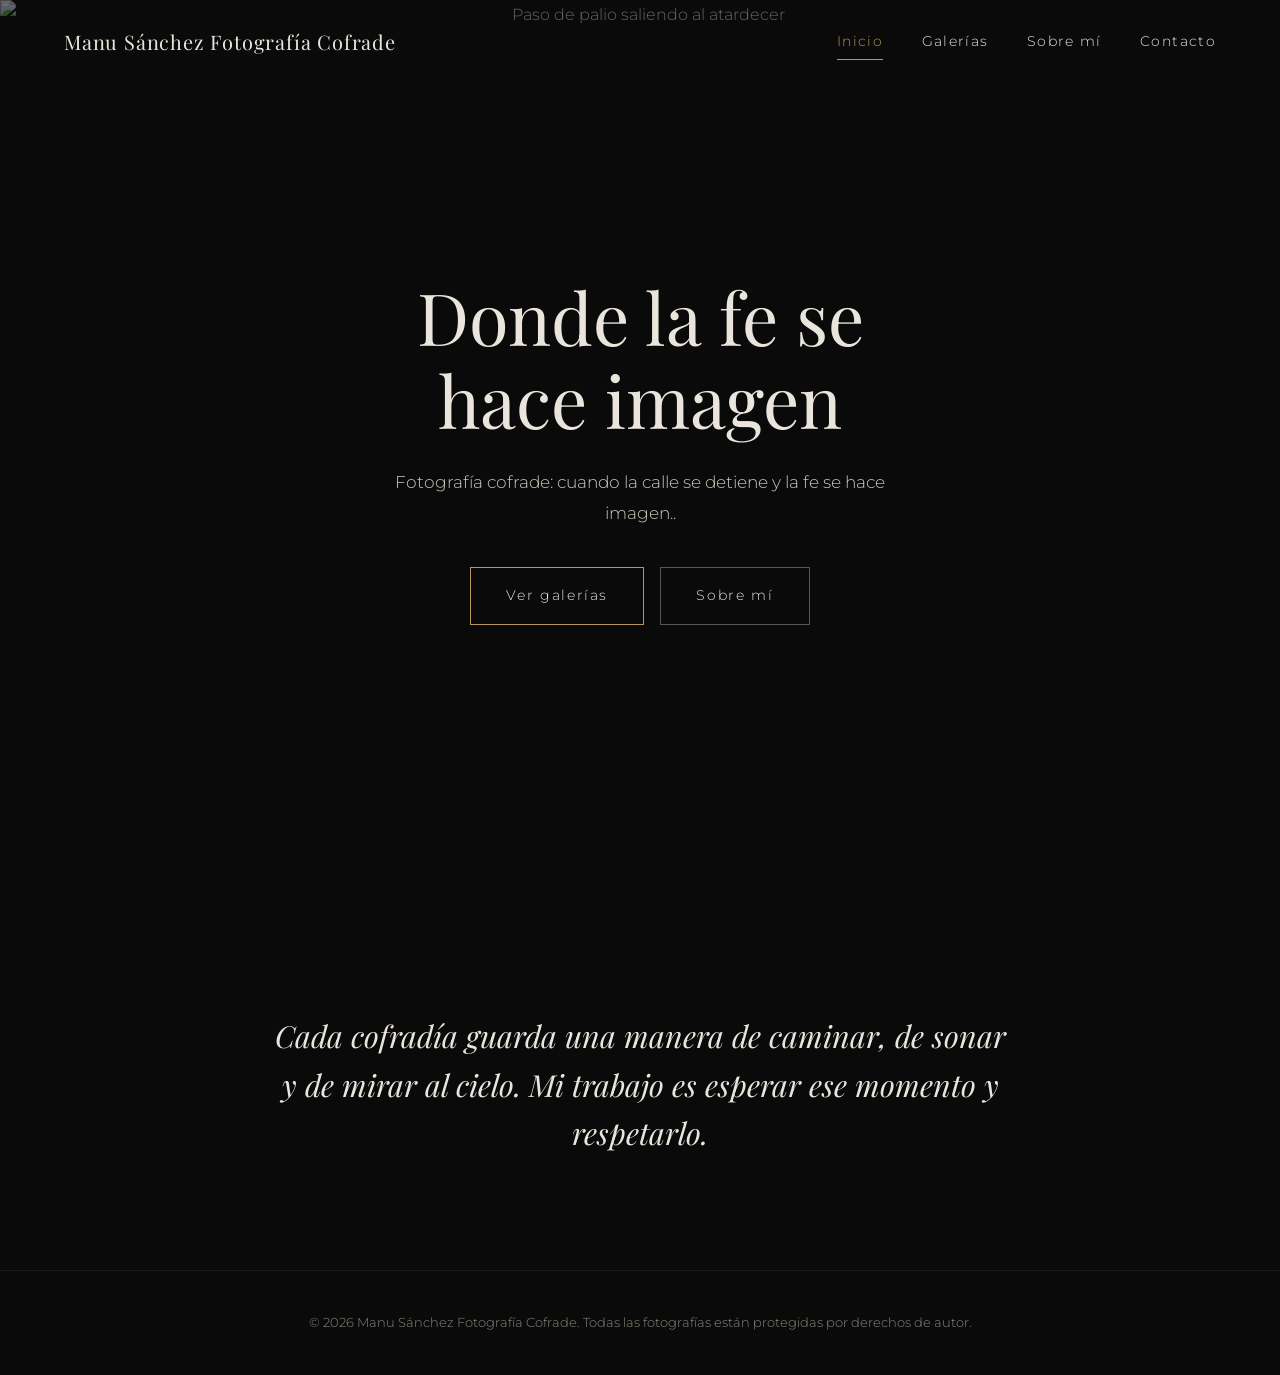
==== index.html @ f8b48449 "Cambios en los textos" ====
<!DOCTYPE html>
<html lang="es">
<head>
<meta charset="utf-8">
<meta name="viewport" content="width=device-width,initial-scale=1">
<title>Nombre Apellido | Fotografía cofrade</title>
<meta name="description" content="Portfolio de fotografía cofrade: Semana Santa, glorias y cultos vistos con luz, silencio y respeto.">
<link rel="canonical" href="https://TU-USUARIO.github.io/TU-REPO/index.html">
<meta property="og:type" content="website">
<meta property="og:title" content="Nombre Apellido | Fotografía cofrade">
<meta property="og:description" content="Portfolio de fotografía cofrade: Semana Santa, glorias y cultos vistos con luz, silencio y respeto.">
<meta property="og:image" content="https://TU-USUARIO.github.io/TU-REPO/img/og.jpg">
<meta property="og:url" content="https://TU-USUARIO.github.io/TU-REPO/index.html">
<meta name="twitter:card" content="summary_large_image">
<link rel="preconnect" href="https://fonts.googleapis.com">
<link rel="preconnect" href="https://fonts.gstatic.com" crossorigin>
<link href="https://fonts.googleapis.com/css2?family=Montserrat:wght@300;400;500&family=Playfair+Display:ital,wght@0,400;0,500;1,400&display=swap" rel="stylesheet">
<link rel="stylesheet" href="style.css">
<script src="script.js" defer></script>
</head>
<body class="home">
<header class="nav " id="nav">
  <a class="brand" href="index.html">Manu Sánchez Fotografía Cofrade</a>
  <button class="burger" aria-label="Abrir menú" aria-expanded="false" aria-controls="menu"><span></span></button>
  <nav class="menu" id="menu" aria-label="Principal">
    <a href="index.html" aria-current="page">Inicio</a>
    <a href="galerias.html">Galerías</a>
    <a href="sobre-mi.html">Sobre mí</a>
    <a href="contacto.html">Contacto</a>
  </nav>
</header>
<main>
  <section class="hero">
    <img src="https://picsum.photos/seed/cofrade-hero/1920/1080" width="1920" height="1080" fetchpriority="high" alt="Paso de palio saliendo al atardecer">
    <div class="hero-text">
      <h1>Donde la fe se<br>hace imagen</h1>
      <p>Fotografía cofrade: cuando la calle se detiene y la fe se hace imagen..</p>
      <div class="cta"><a class="btn" href="galerias.html">Ver galerías</a><a class="btn ghost" href="sobre-mi.html">Sobre mí</a></div>
    </div>
  </section>
  <section class="wrap intro">
    <p>Cada cofradía guarda una manera de caminar, de sonar y de mirar al cielo. Mi trabajo es esperar ese momento y respetarlo.</p>
  </section>
</main>
<footer><p>© 2026 Manu Sánchez Fotografía Cofrade. Todas las fotografías están protegidas por derechos de autor.</p></footer>
</body>
</html>
---- style.css ----
:root{--bg:#0a0a0a;--soft:#141414;--tx:#e9e5dc;--mut:#8c877d;--gold:#b8975a;--purple:#2b1736;--serif:'Playfair Display',Georgia,serif;--sans:'Montserrat',system-ui,sans-serif;--ease:.5s cubic-bezier(.2,.6,.2,1)}
*{box-sizing:border-box;margin:0;padding:0}
[hidden]{display:none!important}
html{scroll-behavior:smooth}
body{background:var(--bg);color:var(--tx);font:300 1rem/1.85 var(--sans);-webkit-font-smoothing:antialiased}
img{display:block;max-width:100%;height:auto}
a{color:inherit;text-decoration:none}
:focus-visible{outline:1px solid var(--gold);outline-offset:4px}
h1,h2{font-family:var(--serif);font-weight:400;line-height:1.15}
h1{font-size:clamp(2.4rem,6vw,4.5rem)}
h2{font-size:1.6rem;margin:2.5rem 0 .8rem}
p+p{margin-top:1.2rem}
.wrap{width:min(1240px,100% - 2.5rem);margin-inline:auto}

/* Navegación */
.nav{position:fixed;inset:0 0 auto;z-index:50;display:flex;justify-content:space-between;align-items:center;padding:1.5rem clamp(1.25rem,5vw,4rem);transition:background var(--ease),padding var(--ease)}
.nav.scrolled,.nav.solid{background:rgba(10,10,10,.95);padding-block:.95rem;border-bottom:1px solid rgba(184,151,90,.18)}
.brand{font:400 1.25rem var(--serif);letter-spacing:.04em;position:relative;z-index:2}
.menu{display:flex;gap:2.4rem;font-size:.85rem;letter-spacing:.1em}
.menu a{padding:.3rem 0;border-bottom:1px solid transparent;transition:color .3s,border-color .3s}
.menu a:hover,.menu a[aria-current]{color:var(--gold);border-color:var(--gold)}
.burger{display:none;position:relative;z-index:2;background:none;border:0;color:var(--tx);padding:.9rem .4rem;cursor:pointer}
.burger span{display:block;width:24px;height:1px;background:currentColor;box-shadow:0 -7px currentColor,0 7px currentColor}

/* Portada */
.hero{position:relative;height:100svh;min-height:540px;display:grid;place-items:center;text-align:center;overflow:hidden}
.hero img{position:absolute;inset:0;width:100%;height:100%;object-fit:cover}
.hero::after{content:"";position:absolute;inset:0;background:linear-gradient(rgba(10,10,10,.6),rgba(10,10,10,.3) 45%,var(--bg))}
.hero-text{position:relative;z-index:1;padding:0 1.5rem;animation:in 1.6s var(--ease) both}
.hero-text p{max-width:34rem;margin:1.6rem auto 2.4rem;color:#cfc9bd;font-size:1.05rem}
.cta{display:flex;gap:1rem;justify-content:center;flex-wrap:wrap}
.btn{display:inline-block;padding:.95rem 2.2rem;border:1px solid var(--gold);font-size:.85rem;letter-spacing:.12em;transition:background .4s,color .4s,border-color .4s}
.btn:hover{background:var(--gold);color:var(--bg)}
.btn.ghost{border-color:rgba(233,228,220,.35)}
.btn.ghost:hover{border-color:var(--gold)}
.intro{padding:7rem 0;max-width:46rem;text-align:center;font:italic 400 clamp(1.3rem,2.6vw,1.9rem)/1.6 var(--serif)}
@keyframes in{from{opacity:0;transform:translateY(14px)}}

/* Páginas interiores */
.page-head{padding:9rem 0 2.5rem;max-width:40rem}
.page-head p{margin-top:1rem;color:var(--mut)}
main.wrap{padding-bottom:6rem}

/* Galería masonry */
.grid{columns:3 300px;column-gap:1rem}
.grid figure{break-inside:avoid;margin-bottom:1rem;background:var(--soft)}
.grid a{position:relative;display:block;overflow:hidden}
.grid img{width:100%;transition:transform 1.2s cubic-bezier(.2,.6,.2,1),filter .6s}
.grid a::after{content:attr(data-t);position:absolute;inset:auto 0 0;padding:2.5rem 1.1rem 1rem;background:linear-gradient(transparent,rgba(10,10,10,.85));font:400 1rem var(--serif);opacity:0;transition:opacity .5s}
.grid a:hover img{transform:scale(1.03)}
.grid a:hover::after,.grid a:focus-visible::after{opacity:1}

/* Lightbox */
.lb{position:fixed;inset:0;z-index:100;display:grid;place-items:center;background:rgba(5,5,5,.97);opacity:0;visibility:hidden;transition:opacity .4s,visibility .4s}
.lb.open{opacity:1;visibility:visible}
.lb figure{text-align:center}
.lb img{max-width:92vw;max-height:82vh;object-fit:contain;transition:opacity .4s}
.lb figcaption{margin-top:1rem;color:var(--mut);font-size:.85rem;letter-spacing:.06em}
.lb button{position:absolute;background:none;border:0;color:var(--tx);font-size:2.4rem;line-height:1;padding:1rem;cursor:pointer;opacity:.6;transition:opacity .3s,color .3s}
.lb button:hover{opacity:1;color:var(--gold)}
.lb .prev,.lb .next{top:50%;transform:translateY(-50%)}
.lb .prev{left:.5rem}.lb .next{right:.5rem}.lb .close{top:.5rem;right:.8rem}

/* Sobre mí */
.about{display:grid;grid-template-columns:5fr 7fr;gap:clamp(2.5rem,7vw,7rem);align-items:center;padding-top:9rem}
.portrait{position:relative;isolation:isolate;margin-top:2rem}
.portrait::before{content:"";position:absolute;inset:1.6rem -1.6rem -1.6rem 1.6rem;border:1px solid var(--gold);opacity:.55;z-index:-1}
.bio h1{margin-bottom:1.8rem}
.bio blockquote{margin:2.2rem 0;padding-left:1.6rem;border-left:2px solid var(--purple);font:italic 400 clamp(1.3rem,2.4vw,1.8rem)/1.5 var(--serif)}

/* Contacto */
.links{list-style:none;max-width:48rem;margin-top:1rem}
.links a{display:flex;justify-content:space-between;align-items:baseline;gap:1rem;padding:1.6rem 0;border-bottom:1px solid rgba(233,228,220,.12);font:400 clamp(1.2rem,3vw,1.9rem) var(--serif);transition:color .4s,padding .4s}
.links span{font:300 .85rem var(--sans);letter-spacing:.1em;color:var(--gold)}
.links a:hover{color:var(--gold);padding-left:.8rem}

footer{padding:2.5rem 1.25rem;border-top:1px solid rgba(233,228,220,.08);color:var(--mut);font-size:.8rem;text-align:center}

@media(max-width:820px){
  .burger{display:block}
  .menu{position:fixed;inset:0;z-index:1;flex-direction:column;justify-content:center;align-items:center;gap:1.6rem;background:var(--bg);font:400 1.8rem var(--serif);letter-spacing:.02em;opacity:0;visibility:hidden;transition:opacity .4s,visibility .4s}
  .menu.open{opacity:1;visibility:visible}
  .about{grid-template-columns:1fr;padding-top:7rem}
  .portrait{max-width:380px;margin:0 1.6rem 0 0}
  .links a{flex-direction:column;gap:.3rem}
}
@media(prefers-reduced-motion:reduce){*,::before,::after{animation:none!important;transition:none!important}html{scroll-behavior:auto}}

/* Índice de reportajes */
.albums{display:grid;grid-template-columns:repeat(auto-fill,minmax(min(100%,320px),1fr));gap:1rem}
.album{position:relative;display:block;overflow:hidden;aspect-ratio:4/5;background:var(--soft)}
.album img{width:100%;height:100%;object-fit:cover;transition:transform 1.4s cubic-bezier(.2,.6,.2,1)}
.album div{position:absolute;inset:auto 0 0;padding:4rem 1.5rem 1.5rem;background:linear-gradient(transparent,rgba(10,10,10,.9))}
.album h2{margin:0;font-size:1.7rem}
.album p{margin-top:.2rem;color:var(--gold);font-size:.85rem;letter-spacing:.06em}
.album:hover img{transform:scale(1.04)}
@media(min-width:1000px){.album:first-child{grid-column:span 2;aspect-ratio:auto}}

/* Vista de reportaje */
.back{display:inline-block;margin-top:7rem;color:var(--mut);font-size:.85rem;letter-spacing:.08em;transition:color .3s}
.back:hover{color:var(--gold)}
.back+.page-head{padding-top:1.5rem}
.page-head .meta{color:var(--gold);font-size:.85rem;letter-spacing:.06em}
.next-r{margin-top:5rem;padding-top:2rem;border-top:1px solid rgba(233,228,220,.12);text-align:right}
.next-r a{display:inline-block;font:400 clamp(1.3rem,3vw,1.9rem)/1.4 var(--serif);transition:color .3s}
.next-r small{font:300 .85rem var(--sans);letter-spacing:.08em;color:var(--gold)}
.next-r a:hover{color:var(--gold)}
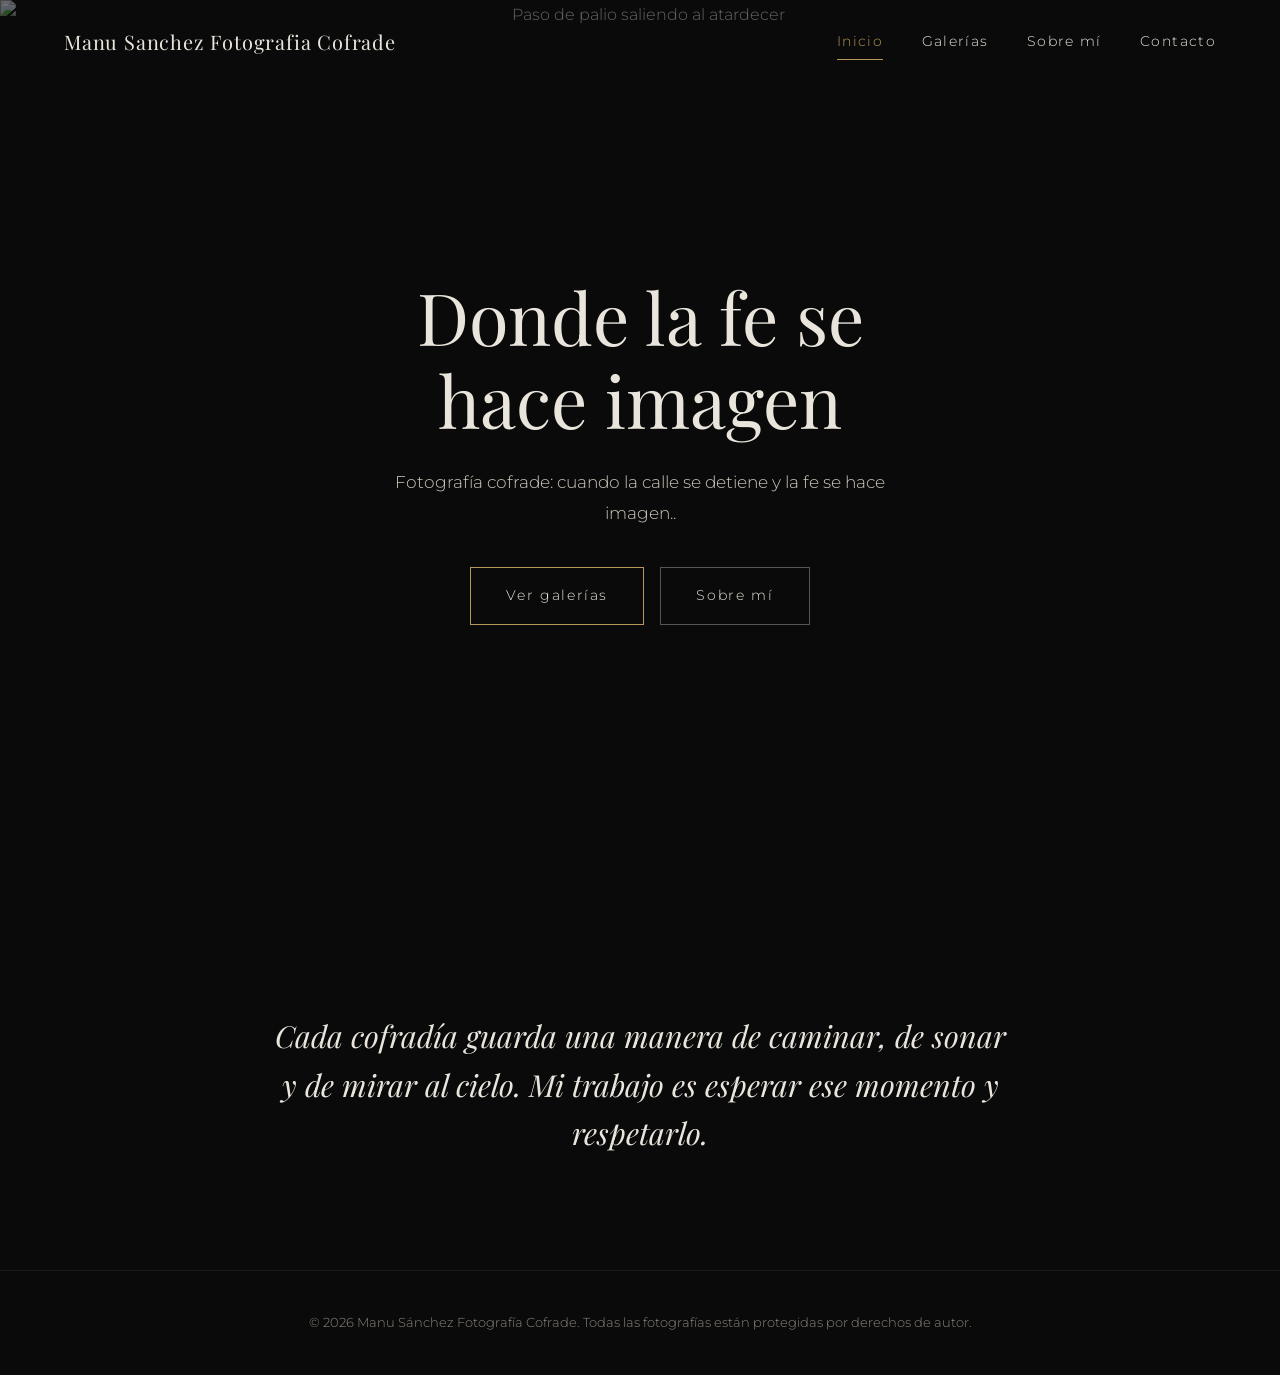
==== commit 3b2ff85f: "Cambios Nombre" ====
--- a/index.html
+++ b/index.html
@@ -7,7 +7,7 @@
 <meta name="description" content="Portfolio de fotografía cofrade: Semana Santa, glorias y cultos vistos con luz, silencio y respeto.">
 <link rel="canonical" href="https://TU-USUARIO.github.io/TU-REPO/index.html">
 <meta property="og:type" content="website">
-<meta property="og:title" content="Nombre Apellido | Fotografía cofrade">
+<meta property="og:title" content="Manu Sánchez | Fotografía cofrade">
 <meta property="og:description" content="Portfolio de fotografía cofrade: Semana Santa, glorias y cultos vistos con luz, silencio y respeto.">
 <meta property="og:image" content="https://TU-USUARIO.github.io/TU-REPO/img/og.jpg">
 <meta property="og:url" content="https://TU-USUARIO.github.io/TU-REPO/index.html">
@@ -20,7 +20,7 @@
 </head>
 <body class="home">
 <header class="nav " id="nav">
-  <a class="brand" href="index.html">Manu Sánchez Fotografía Cofrade</a>
+  <a class="brand" href="index.html">Manu Sanchez Fotografia Cofrade</a>
   <button class="burger" aria-label="Abrir menú" aria-expanded="false" aria-controls="menu"><span></span></button>
   <nav class="menu" id="menu" aria-label="Principal">
     <a href="index.html" aria-current="page">Inicio</a>
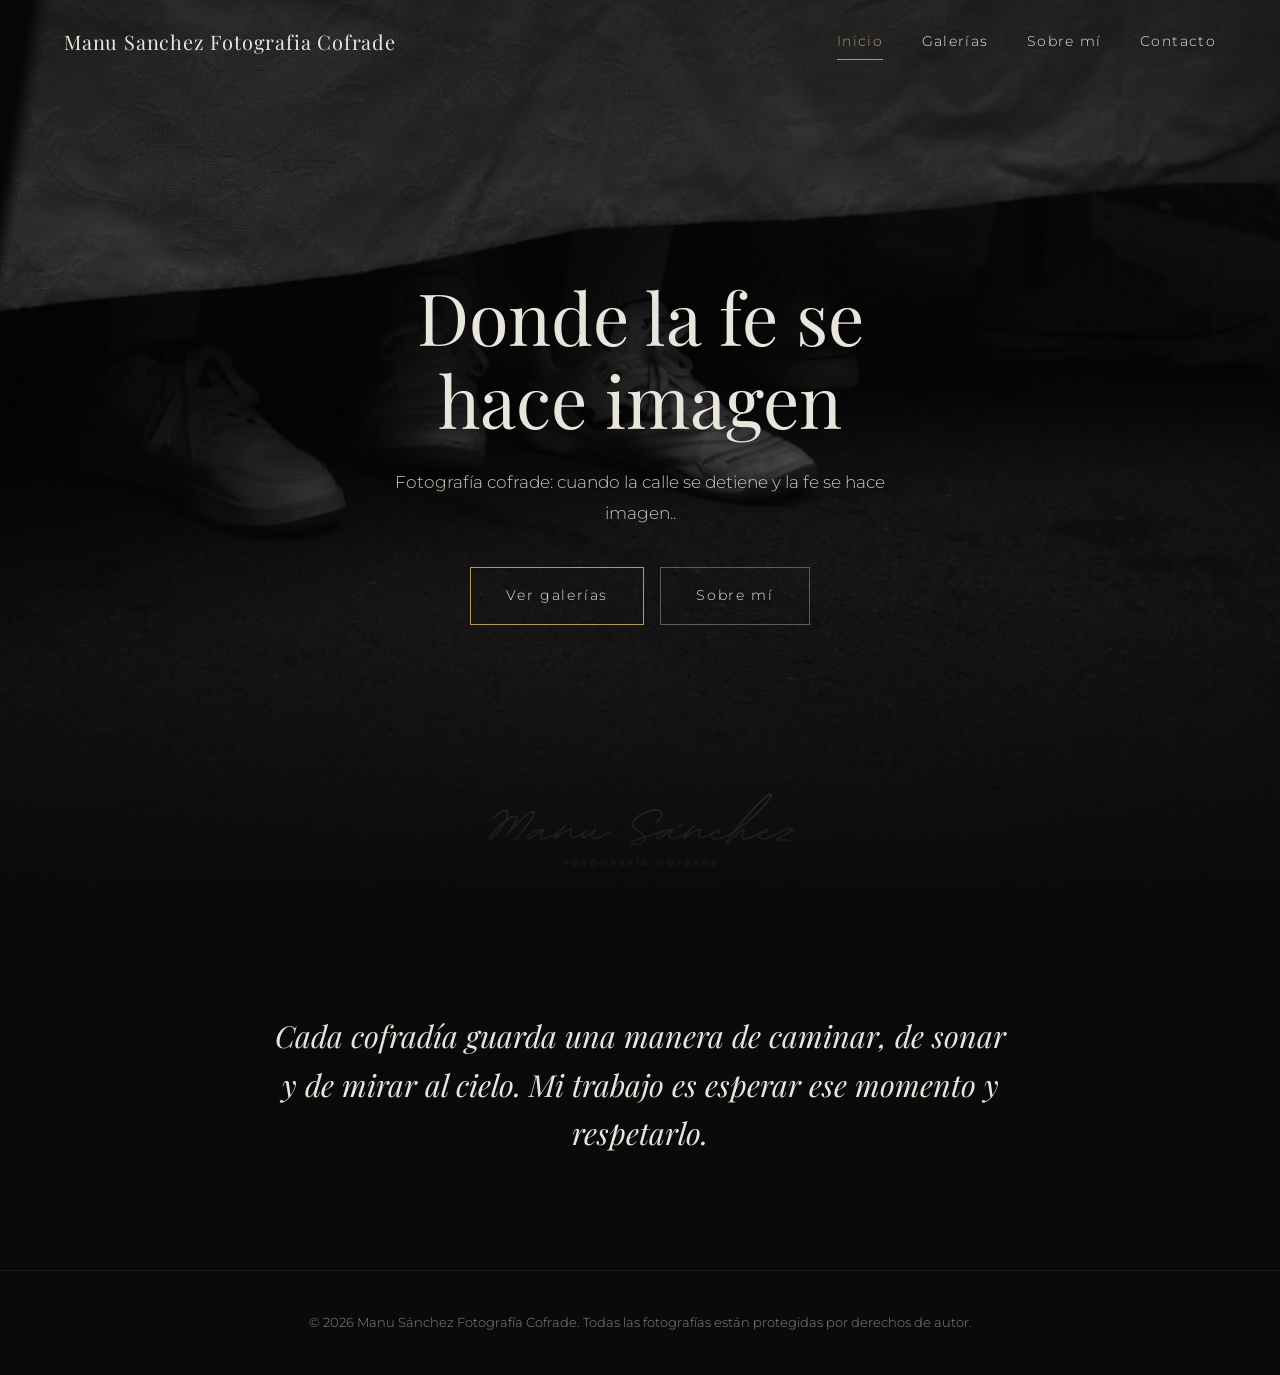
==== commit 5d966a14: "Cambio en la portada" ====
--- a/index.html
+++ b/index.html
@@ -3,7 +3,7 @@
 <head>
 <meta charset="utf-8">
 <meta name="viewport" content="width=device-width,initial-scale=1">
-<title>Nombre Apellido | Fotografía cofrade</title>
+<title>Manu Sanchez | Fotografia cofrade</title>
 <meta name="description" content="Portfolio de fotografía cofrade: Semana Santa, glorias y cultos vistos con luz, silencio y respeto.">
 <link rel="canonical" href="https://TU-USUARIO.github.io/TU-REPO/index.html">
 <meta property="og:type" content="website">
@@ -16,6 +16,7 @@
 <link rel="preconnect" href="https://fonts.gstatic.com" crossorigin>
 <link href="https://fonts.googleapis.com/css2?family=Montserrat:wght@300;400;500&family=Playfair+Display:ital,wght@0,400;0,500;1,400&display=swap" rel="stylesheet">
 <link rel="stylesheet" href="style.css">
+<link rel="icon" href="imagenes/icono.ico">
 <script src="script.js" defer></script>
 </head>
 <body class="home">
@@ -31,7 +32,7 @@
 </header>
 <main>
   <section class="hero">
-    <img src="https://picsum.photos/seed/cofrade-hero/1920/1080" width="1920" height="1080" fetchpriority="high" alt="Paso de palio saliendo al atardecer">
+    <img src="imagenes/portada.jpg" width="1920" height="1080" fetchpriority="high" alt="Paso de palio saliendo al atardecer">
     <div class="hero-text">
       <h1>Donde la fe se<br>hace imagen</h1>
       <p>Fotografía cofrade: cuando la calle se detiene y la fe se hace imagen..</p>
